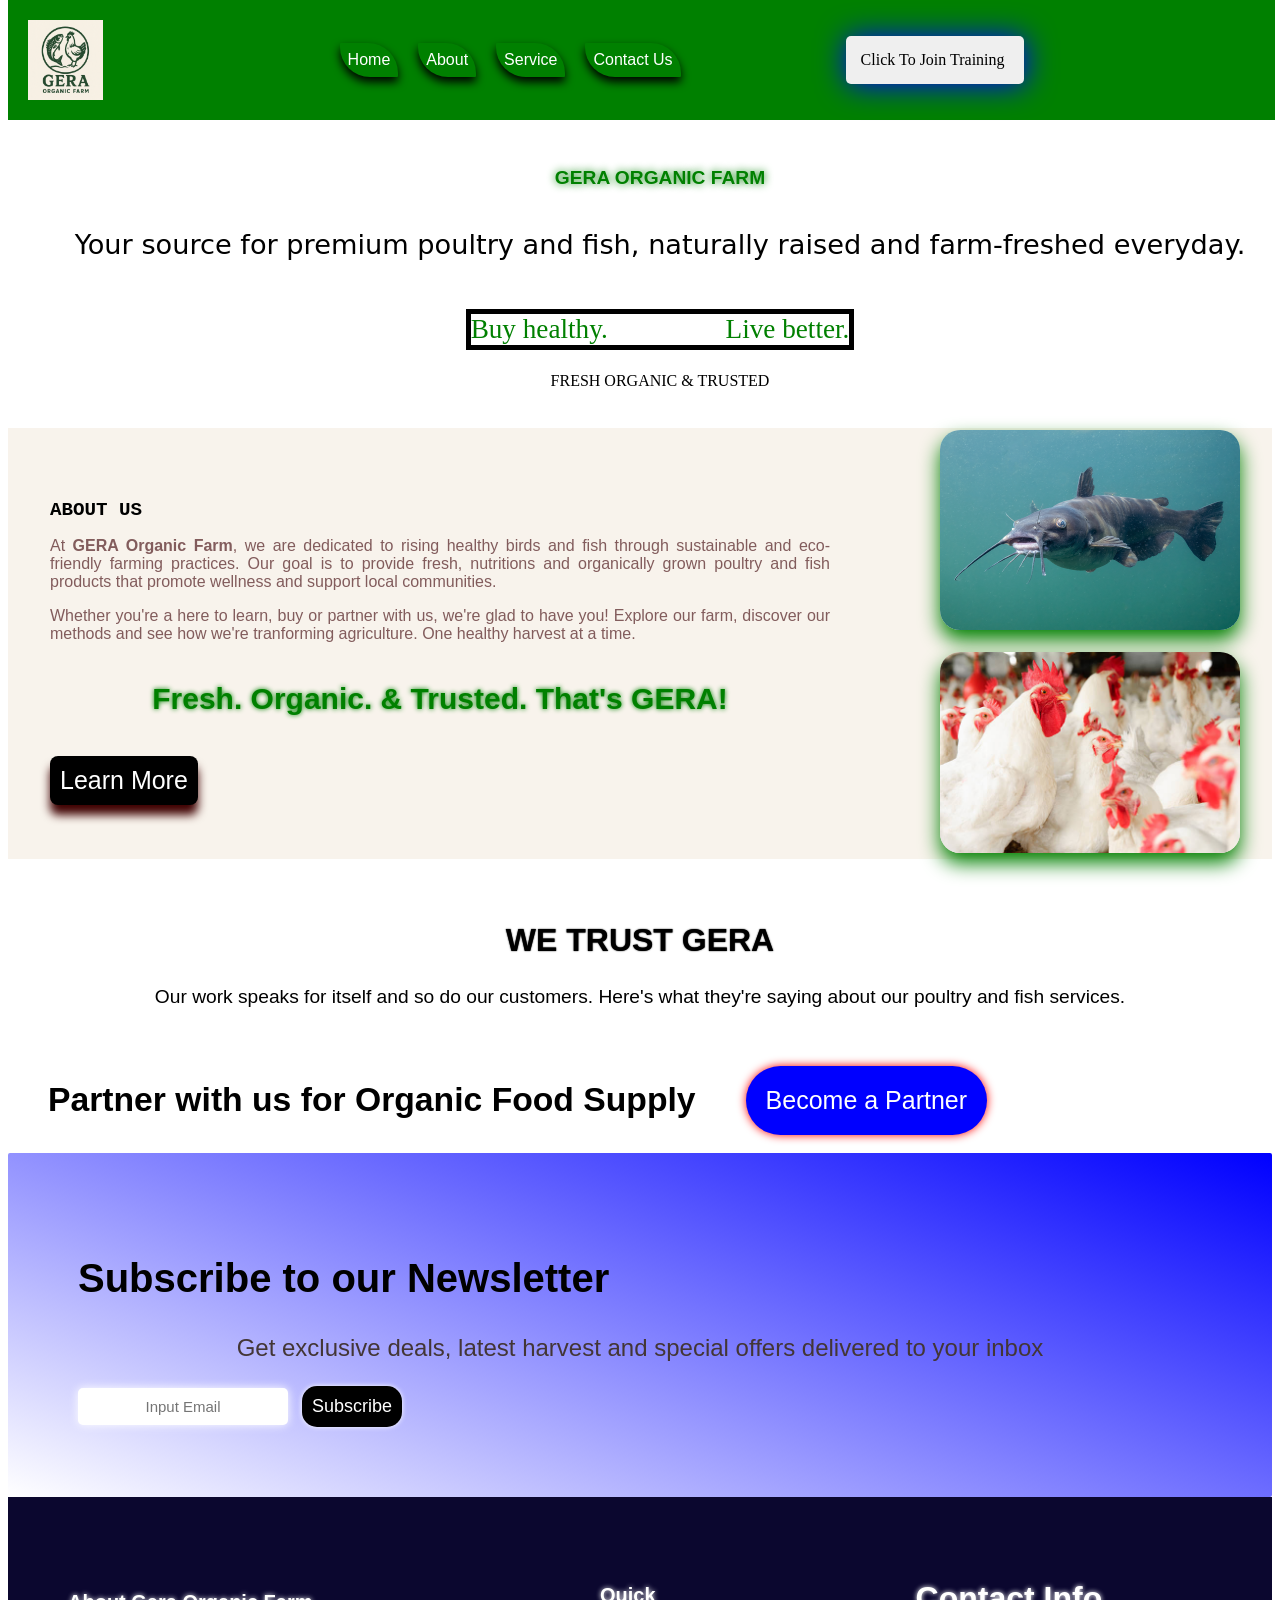
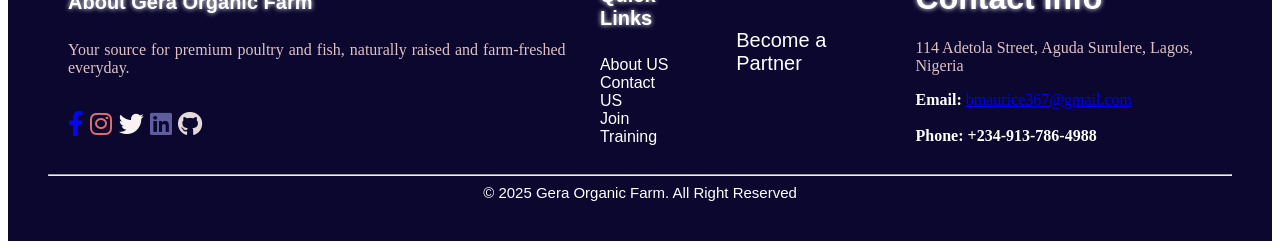
==== index.html @ 363b65d7 "corrected file path" ====
<!DOCTYPE html>
<html lang="en">
<head>
    <meta charset="UTF-8">
    <meta name="viewport" content="width=device-width, initial-scale=1.0">
    <title>GERA ORGANIC FARM &#128509</title>
    <link rel="stylesheet" href="style.css">
    
    <!-- <link rel="stylesheet" href="https://cdnjs.cloudflare.com/ajax/libs/font-awesome/7.0.1/css/all.min.css"> -->

        <link
      rel="stylesheet"
      href="https://cdnjs.cloudflare.com/ajax/libs/font-awesome/6.0.0-beta3/css/all.min.css"
    />
</head>


<body>

    <div class="head-nav">
        <img src="/MEDIA/file_00000000da34620e918df30145b259b1.png" alt="Gera logo" >
        <button class="sidebar-toggle" id="sidebarToggle" aria-label="Open navigation">
            <i class="fa fa-bars"></i>
        </button>
        <nav class="navigate">
            <div class="channel">
                <a href="index.html">Home</a>
                <a href="ABOUT.html">About</a>
                <a href="SERVICE.html">Service</a>
                <a href="CONTACT.html">Contact Us</a>
            </div>
            <form action="TRAIN.HTML">
                <input type="submit" value="Click To Join Training " id="train">
            </form>
        </nav>
    </div>
    

    <!-- Sidebar for mobile -->
    <div id="sidebar" class="sidebar">
        <button class="close-btn" id="closeSidebar" aria-label="Close navigation">&times;</button>
        <a href="index.html">Home</a>
        <a href="ABOUT.html">About</a>
        <a href="SERVICE.html">Service</a>
        <a href="CONTACT.html">Contact Us</a>
        <form action="TRAIN.HTML">
            <input type="submit" value="Click To Join Training " id="train" style="width:90%;margin:10px auto;">
        </form>
    </div>
    <div id="sidebarOverlay" class="sidebar-overlay"></div>
    

    <script>
    // Sidebar toggle logic
    const sidebar = document.getElementById('sidebar');
    const sidebarToggle = document.getElementById('sidebarToggle');
    const closeSidebar = document.getElementById('closeSidebar');
    const sidebarOverlay = document.getElementById('sidebarOverlay');

    function openSidebar() {
        sidebar.classList.add('open');
        sidebarOverlay.classList.add('active');
        document.body.style.overflow = 'hidden';
    }
    function closeSidebarFunc() {
        sidebar.classList.remove('open');
        sidebarOverlay.classList.remove('active');
        document.body.style.overflow = '';
    }
    sidebarToggle.addEventListener('click', openSidebar);
    closeSidebar.addEventListener('click', closeSidebarFunc);
    sidebarOverlay.addEventListener('click', closeSidebarFunc);
    </script>

    <header>
       

        <menu class="title">
            <br><br><br><br><br><br><br>
            <h1>GERA ORGANIC FARM</h1>
            
            <P>Your source for premium poultry and fish, naturally raised and farm-freshed
                everyday.</P>

                <p id="p2">Buy healthy. <span id="span1"> Eat fresh. </span> Live better.</p>

                <div id="spans">
                    <span>FRESH</span>
                    <span>ORGANIC</span>
                    <span>&</span>
                    <span>TRUSTED</span>
                </div>
                <br> 
                <!-- <form action="ABOUT.html">
                  <input type="submit" value="Learn More" id="firstaboutlink">
             </form> -->

         </menu>


    </header>


  

    <aside class="about">
        <div class="about-section">
            <h2>ABOUT US</h2>
            <P>At <strong>GERA Organic Farm</strong>, we are dedicated to rising healthy 
                birds and fish through sustainable and eco-friendly farming practices.
            Our goal is to provide fresh, nutritions and organically grown poultry and
            fish products that promote wellness and support local communities.</P>

            <p>Whether you're a here to learn, buy or partner with us, we're glad to have you!
                Explore our farm, discover our methods and see how we're tranforming agriculture. 
                One healthy harvest at a time.
            </p>

            <h4>Fresh. Organic. & Trusted. That's GERA!</h4>

             <form action="ABOUT.html">
                  <input type="submit" value="Learn More" id="aboutlink">
             </form>

        </div> <br><br> <br> <br>

        <div  class="home-img">
            <img src="/MEDIA/image20240725125740.png" alt="Image of an Adult Catfish" id="fish"> <br> <br>
            <img src="/MEDIA/istockphoto-172476350-612x612.jpg" alt="image of a Cock" id="cock">
        </div>
    </aside>

           

    <br> <br>

    <article>
        <h2>WE TRUST GERA</h2>
         <p>Our work speaks for itself and so do our customers. Here's what 
            they're saying about our poultry and fish services. </p>

    </article>


       


        <div class="partner">
            <h3>Partner with us for Organic Food Supply</h3>

            <a href="#">Become a Partner</a>

            
        </div>
        




        <div class="newsletter">
            <h2>Subscribe to our Newsletter</h2>

            <p>Get exclusive deals, latest harvest and special offers delivered 
                to your inbox </p>

                                    
                    <form action="#">
                        <input type="email" id="mail" placeholder="Input Email" required>
                        <input type="submit" value="Subscribe" id="letter">
                    </form>  
            
        </div>



        <footer>
            <div class="end-nav">
                <div class="about2">
                    
                    <h4>About Gera Organic Farm</h4>

                    <p>Your source for premium poultry and fish, naturally raised and farm-freshed
                            everyday.</p>

                            <br>

                    <div class="social-links">
                        
                        <a href="https://www.facebook.com" > <i class="fa-brands fa-facebook-f"></i>   </a>
                        <a href="https://www.instagram.com" ><i class="fa-brands fa-instagram"></i>  </a>
                        <a href="https://x.com/Benjaminmbabie"> <i class="fa-brands fa-twitter"></i> </a>
                        
                        <a href="https://linkedin.com">  <i class="fa-brands fa-linkedin"></i> </a>
                        <a href="https://github.com"> <i class="fa-brands fa-github"></i> </a> 

                    </div>

 
        
       
       
       

                </div>


                <div class="quick">
                    
                    <h4>Quick Links</h4>

                    <div class="quick-links">
                        <a href="ABOUT.html">About US</a> <br>
                        <a href="CONTACT.html">Contact US</a> <br>
                        <a href="TRAIN.HTML">Join Training</a> <br>
                        
                    </div>


                </div>

                <div class="patner">
                    <div> <a href="#">Become a Partner</a> </div>
                </div>


                <div class="contact">
                    <h1>Contact Info</h1>
                    <p>114 Adetola Street, Aguda Surulere, Lagos, Nigeria</p>
                    <strong>Email:</strong> <a href="mailto:bmuarice367@gmail.com">
                        bmaurice367@gmail.com</a>
                                    <br> <br>
                    <strong>Phone: +234-913-786-4988</strong>    
                </div>

                

            </div>

            <hr>
                <div id="copy">
                    &copy; 2025 Gera Organic Farm. All Right Reserved
                </div>



        



        </footer>

    
</body>



</html>
---- style.css ----
* {
  box-sizing: border-box;
}

html {
  scroll-behavior: smooth;
  scroll-padding: 20px;
}

/* Navigation */

header {
  background-image: url(/..MEDIA/istockphoto-1046450922-612x612.jpg);
  background-position: center;
  background-size: cover;
  padding: 20px;
}

.head-nav {
  display: flex;

  padding: 20px 15px;
  position: sticky;
  top: 0;
  z-index: 1;
  background-color: green;
  width: 99%;
}

.head-nav img {
  width: 5rem;
  height: 5rem;
  padding-left: 5px;
}

.navigate {
  display: flex;
  flex: end;
  justify-content: center;
  align-items: center;
  margin: auto;
  gap: 165px;
}

.channel {
  display: flex;
  list-style: none;
  gap: 20px;
  color: white;
}

.channel a {
  color: inherit;
  text-decoration: none;
  font-size: 100%;
  font-family: "Franklin Gothic Medium", "Arial Narrow", Arial, sans-serif;
  border: none;
  box-shadow: 0px 5px 10px black;
  padding: 8px;
  border-radius: 1px 30px;
  transition: all 1s;
}

a:hover {
  transform: translateY(5px);
  transition: 1s;
}

#train {
  font-size: 100%;
  font-family: cursive;
  font-weight: 20%;
  border-radius: 5px;
  padding: 15px;
  
  border: none;
  box-shadow: 1px 1px 30px blue;
}

#train:hover {
  background-color: blue;
  color: white;
  box-shadow: 0px 0px 20px white;
}

/* Still on header style for class title */

.title {
  display: flex;
  flex-direction: column;
  justify-content: center;
  align-items: center;
  margin: auto;
  animation: Bounce 1s ease-out both;
}

.title h1 {
  font-size: 60px;
  font-family: Verdana, Geneva, Tahoma, sans-serif;
  color: green;
  text-shadow: 0px 0px 8px;
}

/* 
@keyframes flipIn {

    from {
        transform: rotateY(90deg);
        opacity: 0;
    }
    to {
        transform: rotateY(0deg);
        opacity: 1;
    }
    
} */

@keyframes Bounce {
  from {
    opacity: 0;
    transform: translateY(30px);
  }
  to {
    opacity: 1;
    transform: translateX(0);
  }
}

.title p {
  font-size: 170%;
  text-align: center;
  font-family:
    system-ui,
    -apple-system,
    BlinkMacSystemFont,
    "Segoe UI",
    Roboto,
    Oxygen,
    Ubuntu,
    Cantarell,
    "Open Sans",
    "Helvetica Neue",
    sans-serif;
}

#p2 {
  font-family: cursive;
  box-shadow: 0px 0px 0px 5px black;
  border: none;
  color: green;
  background: linear-gradient(250deg, rgb(16, 0, 0));
}

.title #spans {
  
  width: 800px;
  text-align: center;
}

#span1 {
  color: white;
}

#firstaboutlink {
  padding: 10px;
  width: 200px;
  font-size: 170%;
  /* font-family: Impact, Haettenschweiler, Narrow Bold', sans-se-if; */
  border: 2px solid white;
  background-color: rgb(110, 68, 4, 0.1);
  color: rgb(42, 33, 33);
  border-radius: 20px;
  text-decoration: none;
  cursor: pointer;
  margin-top: 20px;
}

#firstaboutlink:hover {
  /* background: linear-gradient(360deg, green); */
  box-shadow: 0px 0px 50px;
  color: white;
}

/* Responsive Design */
@media (max-width: 1024px) {
  /* .head-nav, */
  .navigate,
  .channel,
  .end-nav,
  .title,
  .about,
  .about-section,
  .pfarm,
  .offer,
  .benefit,
  .bsfimage {
    flex-direction: column !important;
    gap: 20px !important;
    align-items: center !important;
  }
  .pfarm {
    gap: 20px !important;
  }
  .about-section,
  .pfarm p,
  .benefit,
  .offer,
  .bsfimage {
    width: 100% !important;
  }
}

@media (max-width: 600px) {
  header,
  .head-nav,
  .end-nav,
  .title,
  .about,
  .about-section,
  .pfarm,
  .offer,
  .benefit,
  .bsfimage,
  /* .main-about, */
  /* .testimonial, */
  .partner,
  .newsletter,
  footer {
    flex-direction: column !important;
    width: 100vw !important;
    max-width: 100vw !important;
    gap: 10px !important;
    padding: 8px 0 !important;
    margin: 0 !important;
    align-items: center !important;
    box-sizing: border-box;
  }

  
  .head-nav {
    padding: 10px 5px !important;
    width: 100vw !important;
    min-width: 100vw !important;
    justify-content: space-between !important;
  }
  .head-nav img {
    width: 55px !important;
    height: 55px !important;
    padding-left: 0 !important;
  }
  .title h1, #what, .about-section h2, .main-about h4, .offer h3, .newsletter h2, .partner h3 {
    font-size: 1.2rem !important;
    text-align: center !important;
    margin: 0 !important;
  }
  .title p, .about-section p, .main-about p, .benefit ul, .pfarm p, .offer ul, .newsletter p {
    font-size: 1rem !important;
    padding: 0 8px !important;
    text-align: left !important;
  }
  .about-section, .main-about, .partner, .newsletter, footer {
    padding: 8px 0 !important;
    margin: 0 !important;
    width: 100vw !important;
    max-width: 100vw !important;
  }
  .main-about {
    height: auto !important;
    padding: 0 !important;
  }
  .main-about img, .about-section img, .bsfimage img, #fish, #cock {
    width: 90vw !important;
    max-width: 320px !important;
    height: auto !important;
    border-radius: 12px !important;
    box-shadow: 0px 4px 10px green !important;
    margin: 0 auto 10px auto !important;
    display: block !important;
  }


  .testimonial aside {
    flex-direction: column !important;
    align-items: center !important;
    width: 100vw !important;
    max-width: 100vw !important;
    margin: 0 !important;
  }
  .testimonial .qoute {
    padding: 0 8px !important;
    font-size: 0.95rem !important;
  }
  .navigate, .channel {
    display: none !important;
  }
  .sidebar-toggle {
    display: block;
    background: none;
    border: none;
    color: white;
    font-size: 2rem;
    position: absolute;
    left: 10px;
    top: 20px;
    z-index: 1002;
    cursor: pointer;
  }
  .sidebar {
    display: flex;
    flex-direction: column;
    position: fixed;
    top: 0;
    left: 0;
    width: 75vw;
    max-width: 320px;
    height: 100vh;
    background: #1a4d1a;
    box-shadow: 2px 0 10px rgba(0,0,0,0.3);
    padding: 40px 20px 20px 20px;
    transform: translateX(-100%);
    transition: transform 0.3s ease;
    z-index: 1003;
  }
  .sidebar.open {
    transform: translateX(0);
  }
  .sidebar a {
    color: #fff;
    text-decoration: none;
    font-size: 1.1rem;
    margin: 12px 0;
    padding: 8px 0;
    border-bottom: 1px solid #2e7d32;
    font-family: Arial, sans-serif;
  }
  .sidebar .close-btn {
    position: absolute;
    top: 10px;
    right: 20px;
    background: none;
    border: none;
    color: #fff;
    font-size: 2rem;
    cursor: pointer;
  }
  .sidebar-overlay {
    display: none;
    position: fixed;
    top: 0;
    left: 0;
    width: 100vw;
    height: 100vh;
    background: rgba(0,0,0,0.4);
    z-index: 1002;
  }
  .sidebar-overlay.active {
    display: block;
  }

  #train{
    width: 45vw !important;
    /* max-width: 320px !important; */
    font-size: 1rem !important;
    padding: 10px !important;
    /* margin: 10px auto !important; */
    /* display: block !important; */
  } 

  #firstaboutlink, #aboutlink, #servicelink, #letter {
    width: 40vw !important;
    max-width: 320px !important;
    font-size: 1rem !important;
    padding: 10px !important;
    margin: 10px auto !important;
    display: block !important;
  }
  form {
    width: 100vw !important;
    max-width: 100vw !important;
    margin: 0 auto !important;
    padding: 0 !important;
  }
  .social-links a {
    font-size: 1.5rem !important;
    margin: 0 8px !important;
  }
  .quick-links, .patner, .contact {
    width: 100vw !important;
    max-width: 100vw !important;
    text-align: center !important;
    padding: 0 !important;
  }
  .about2, .quick, .patner, .contact {
    margin: 0 !important;
    padding: 0 !important;
  }
  hr {
    width: 95vw !important;
    margin: 10px auto !important;
  }
  #copy {
    font-size: 0.9rem !important;
    text-align: center !important;
    margin: 0 !important;
    padding: 5px 0 !important;
  }
  /* Remove hover effects for mobile */
  #fish:hover, #cock:hover, #servicelink:hover, #firstaboutlink:hover, #aboutlink:hover {
    transform: none !important;
    transition: none !important;
    background: inherit !important;
    color: inherit !important;
    box-shadow: none !important;
  }

.fish:hover {
  transform: scale(0.9);
  transition: 1s;
}

.poultry:hover {
  transform: scale(0.9);
  transition: 1s;
}

.bsf:hover {
  transform: scale(0.9);
  transition: 1s;
}
}


@media (min-width: 601px) {
  .sidebar, .sidebar-toggle, .sidebar-overlay {
    display: none !important;
  }
  .navigate, .channel {
    display: flex !important;
  }

}
  .about-section h2,
  .benefit h2,
  .title h1,
  .offer h3 {
    font-size: 1.2rem !important;
  }
  .about-section p,
  .benefit ul,
  .pfarm p,
  .offer ul {
    font-size: 1rem !important;
  }

  .head-nav {
    display: flex;
    flex-direction: wrap;
    position: absolute;
    top: none;
    z-index: none;
    background-color: green;

    
  }

/* Styling main content */

.about {
  display: flex;
  padding: 2px;
  justify-content: center;
  align-items: center;
  margin: auto;
  /* gap: 50px; */
  background-color: rgb(248, 243, 236);
}

.about-section {
  max-width: 800px;
  margin-right: 100px;
  padding: 10px;
}

.about-section h2 {
  font-size: 35px;
  font-family: "Courier New", Courier, monospace;
}

.about-section p {
  font-size: 20px;
  text-align: justify;
  font-family: Verdana, Geneva, Tahoma, sans-serif;
  color: rgb(130, 92, 92);
  line-break: auto;
}

.about-section h4 {
  color: green;
  font-size: 30px;
  text-align: center;
  text-shadow: 0px 0px 5px;
  font-family: "Gill Sans", "Gill Sans MT", Calibri, "Trebuchet MS", sans-serif;
}

#aboutlink {
  font-size: 25px;
  color: white;
  background-color: black;
  border: none;
  box-shadow: 0px 10px 10px rgb(64, 3, 3);
  border-radius: 8px;
  padding: 10px;
  cursor: pointer;
  /* display: flex; */
  /* justify-items: center; */
  margin: auto;
  font-family:
    "Trebuchet MS", "Lucida Sans Unicode", "Lucida Grande", "Lucida Sans",
    Arial, sans-serif;
  /* transform: translateY(2px); */
  transition: 0.5s;
}

#aboutlink:hover {
  background-color: rgb(9, 89, 24);
}

#fish,
#cock {
  border-radius: 20px;
  box-shadow: 0px 10px 20px green;
  width: 300px;
}

#fish:hover {
  transform: translateX(-5px);
  transition: 0.8s;
}

#cock:hover {
  transform: translateX(-5px);
  transition: 0.8s;
}

#what {
  text-align: center;
  font-size: 2rem;
  font-family: Verdana, Geneva, Tahoma, sans-serif;
  text-shadow: 0px 0px 3px blue;
}

.main-about {
  display: flex;
  flex-direction: column;
  /* gap: 1px; */
  justify-content: center;
  align-items: center;
  padding: 10px;
  height: 750px;
}

.main-about h4 {
  font-size: 200%;
  font-family: "Gill Sans", "Gill Sans MT", Calibri, "Trebuchet MS", sans-serif;
}

.main-about p {
  font-size: 120%;
  text-align: justify;
  padding: 20px;
  font-family: "Segoe UI", Tahoma, Geneva, Verdana, sans-serif;
}
.main-about #servicelink {
  font-size: 20px;
  margin-bottom: 10px;
  font-family: Verdana, Geneva, Tahoma, sans-serif;
  box-shadow: 0px 0px 10px black;
  background-color: rgb(16, 83, 16);
  color: white;
  border: none;
  border-radius: 20px;
  padding: 10px;
}

#servicelink:hover {
  transform: translateY(-5px);
  transition: ease-in-out 0.5s;
  background-color: rgb(61, 108, 61);
}

.poultry,
.fish,
.bsf {
  background-color: white;
}

.poultry {
  border-radius: 10px;
  box-shadow: 0px 0px 20px rgb(3, 47, 3);
  text-align: center;
  width: 500px;
  /* height: 20px; */
}

.poultry img {
  width: 500px;
}

.fish {
  border-radius: 20px;
  box-shadow: 0px 0px 20px rgb(3, 47, 3);
  text-align: center;
  width: 500px;
}

.fish p {
  margin-top: -50px;
}

.bsf {
  border-radius: 10px;
  box-shadow: 0px 0px 20px rgb(3, 47, 3);
  text-align: center;
  width: 500px;
}

.fish img {
  width: 500px;
  height: 350px;
}
.bsf img {
  width: 500px;
}

.fish:hover {
  transform: scale(0.9);
  transition: 1s;
}

.poultry:hover {
  transform: scale(0.9);
  transition: 1s;
}

.bsf:hover {
  transform: scale(0.9);
  transition: 1s;
}

/* Styling odf rating */

section {
  margin-top: 20px;
  display: flex;
  justify-content: center;
  align-items: center;
  gap: 15%;
  background-color: rgb(248, 252, 247);
  border: none;
  box-shadow: 0px 0px 10px;
  padding: 15px;
  border-radius: 10px;
  /* text-align: center; */
}

section:hover {
  transform: translateY(-10px);
  transition: 1s;
}

section h3 {
  border: none;
  box-shadow: 0px 0px 10px black;
  width: 90px;
  border-radius: 100px;
  height: 90px;
  display: flex;
  justify-content: center;
  align-items: center;
  font-size: 200%;
  font-family: "Franklin Gothic Medium", "Arial Narrow", Arial, sans-serif;
  background-color: blue;
  color: white;
}

section p {
  font-size: 120%;
  font-family: "Gill Sans", "Gill Sans MT", Calibri, "Trebuchet MS", sans-serif;
  /* margin: auto; */
  text-align: center;
}

article {
  text-align: center;
}

article h2 {
  text-shadow: 0px 0px 1.5px;
  font-size: 200%;
  font-family: "Gill Sans", "Gill Sans MT", Calibri, "Trebuchet MS", sans-serif;
}

article p {
  font-size: 120%;
  font-family: "Segoe UI", Tahoma, Geneva, Verdana, sans-serif;
}

/* Styling Testimonial */

.testimonial {
  display: grid;
  grid-template-columns: auto auto;
  gap: 20px;
  padding: 10px;
  box-shadow: 0px 0px 10px green;
  border-radius: 20px;
  width: 1000px;
  margin: auto;
  padding-top: 20px;
}

blockquote {
  font-size: 17px;
  color: rgb(100, 97, 94);
  font-family:
    system-ui,
    -apple-system,
    BlinkMacSystemFont,
    "Segoe UI",
    Roboto,
    Oxygen,
    Ubuntu,
    Cantarell,
    "Open Sans",
    "Helvetica Neue",
    sans-serif;
  width: 400px;
  text-align: justify;
}

.testimonial div {
  margin-left: 50px;
  box-shadow: 0px 0px 10px blue;
  border: none;
}
.qoute p {
  font-family: Verdana, Geneva, Tahoma, sans-serif;
}

.partner {
  display: flex;
  /* justify-content: center; */
  align-items: center;
  margin-top: 40px;
  gap: 50px;
  padding-left: 40px;
}

.partner {
  font-size: 180%;
  font-family: "Franklin Gothic Medium", "Arial Narrow", Arial, sans-serif;
}

.partner a {
  background-color: blue;
  color: white;
  padding: 20px;
  border-radius: 50px;
  text-decoration: none;
  font-size: 25px;
  text-align: center;
  font-family: "Franklin Gothic Medium", "Arial Narrow", Arial, sans-serif;
  box-shadow: 0px 0px 10px red;
}

.partner a:hover {
  background-color: black;
}

.newsletter {
  justify-items: center;
  background: linear-gradient(200deg, blue, white);
  padding: 70px;
  border: none;
  border-radius: 2px;
}

.newsletter h2 {
  font-size: 250%;
  font-family: Verdana, Geneva, Tahoma, sans-serif;
}

.newsletter p {
  font-size: 150%;
  text-align: center;
  font-family:
    "Trebuchet MS", "Lucida Sans Unicode", "Lucida Grande", "Lucida Sans",
    Arial, sans-serif;
  color: rgb(67, 54, 54);
}

#letter {
  padding: 10px;
  font-size: 18px;
  background-color: black;
  color: white;
  border-radius: 15px;
  border: none;
  box-shadow: 0px 0px 5px white;
  margin-left: 5px;
  font-family:
    "Lucida Sans", "Lucida Sans Regular", "Lucida Grande",
    "Lucida Sans Unicode", Geneva, Verdana, sans-serif;
}

#mail {
  padding: 10px;
  font-size: 15px;
  font-family: Verdana, Geneva, Tahoma, sans-serif;
  border: none;
  border-radius: 5px;
  box-shadow: 0px 0px 10px white;
  margin-right: 5px;
  text-align: center;
}

#mail:hover {
  box-shadow: 0px 0px 10px black;
  border: none;
  outline: none;
}

#letter:hover {
  box-shadow: 0px 0px 10px black;
  transform: scale(1.1);
  transition: 1s;
}

/* Styling for footer */

footer {
  background-color: rgb(11, 7, 47);
  color: white;
  padding: 40px;
}

.end-nav {
  display: flex;
  align-items: center;
  justify-content: center;
  margin: auto;
  gap: 3%;
  padding: 20px;
}

footer .about2 {
  text-align: justify;
}

.about2 h4 {
  font-size: 20px;
  font-family: Verdana, Geneva, Tahoma, sans-serif;
  text-shadow: 0px 0px 5px;
}

.about2 p {
  color: rgb(224, 194, 194);
  font-family: Cambria, Cochin, Georgia, Times, "Times New Roman", serif;
}

#copy {
  text-align: center;
}

.social-links a {
  font-size: 25px;
  text-decoration: none;
  /* color: white; */
  opacity: 10;
}

.social-links i:hover {
  transform: translateY(-10px);
  transition: 1s;
}

.fa-facebook-f {
  color: rgb(5, 5, 243);
}

.fa-instagram {
  color: rgb(221, 112, 112);
}

.fa-linkedin {
  color: rgb(93, 93, 159);
}

.fa-twitter {
  color: rgb(248, 242, 242);
}

.fa-youtube {
  color: red;
}

.fa-github {
  color: rgb(229, 216, 216);
}

.quick h4 {
  font-size: 20px;
  font-family:
    "Lucida Sans", "Lucida Sans Regular", "Lucida Grande",
    "Lucida Sans Unicode", Geneva, Verdana, sans-serif;
  text-shadow: 0px 0px 5px;
}

.quick-links {
  width: 80px;
}

.quick-links a {
  color: inherit;
  text-decoration: none;
  text-align: justify;
  font-family: "Gill Sans", "Gill Sans MT", Calibri, "Trebuchet MS", sans-serif;
}

.quick-links a:hover {
  color: rgb(14, 84, 6);
  transform: translateY(10px);
  transition: 1s;
}

.patner a {
  font-size: 20px;
  text-decoration: none;
  color: inherit;
  font-family: "Gill Sans", "Gill Sans MT", Calibri, "Trebuchet MS", sans-serif;
}

.patner a:hover {
  color: green;
}

.contact h1 {
  font-family:
    "Lucida Sans", "Lucida Sans Regular", "Lucida Grande",
    "Lucida Sans Unicode", Geneva, Verdana, sans-serif;
  text-shadow: 0px 0px 5px;
}

.contact p {
  color: rgb(224, 194, 194);

  font-family: Cambria, Cochin, Georgia, Times, "Times New Roman", serif;
}

#copy {
  font-family: "Gill Sans", "Gill Sans MT", Calibri, "Trebuchet MS", sans-serif;
  font-size: 15px;
}
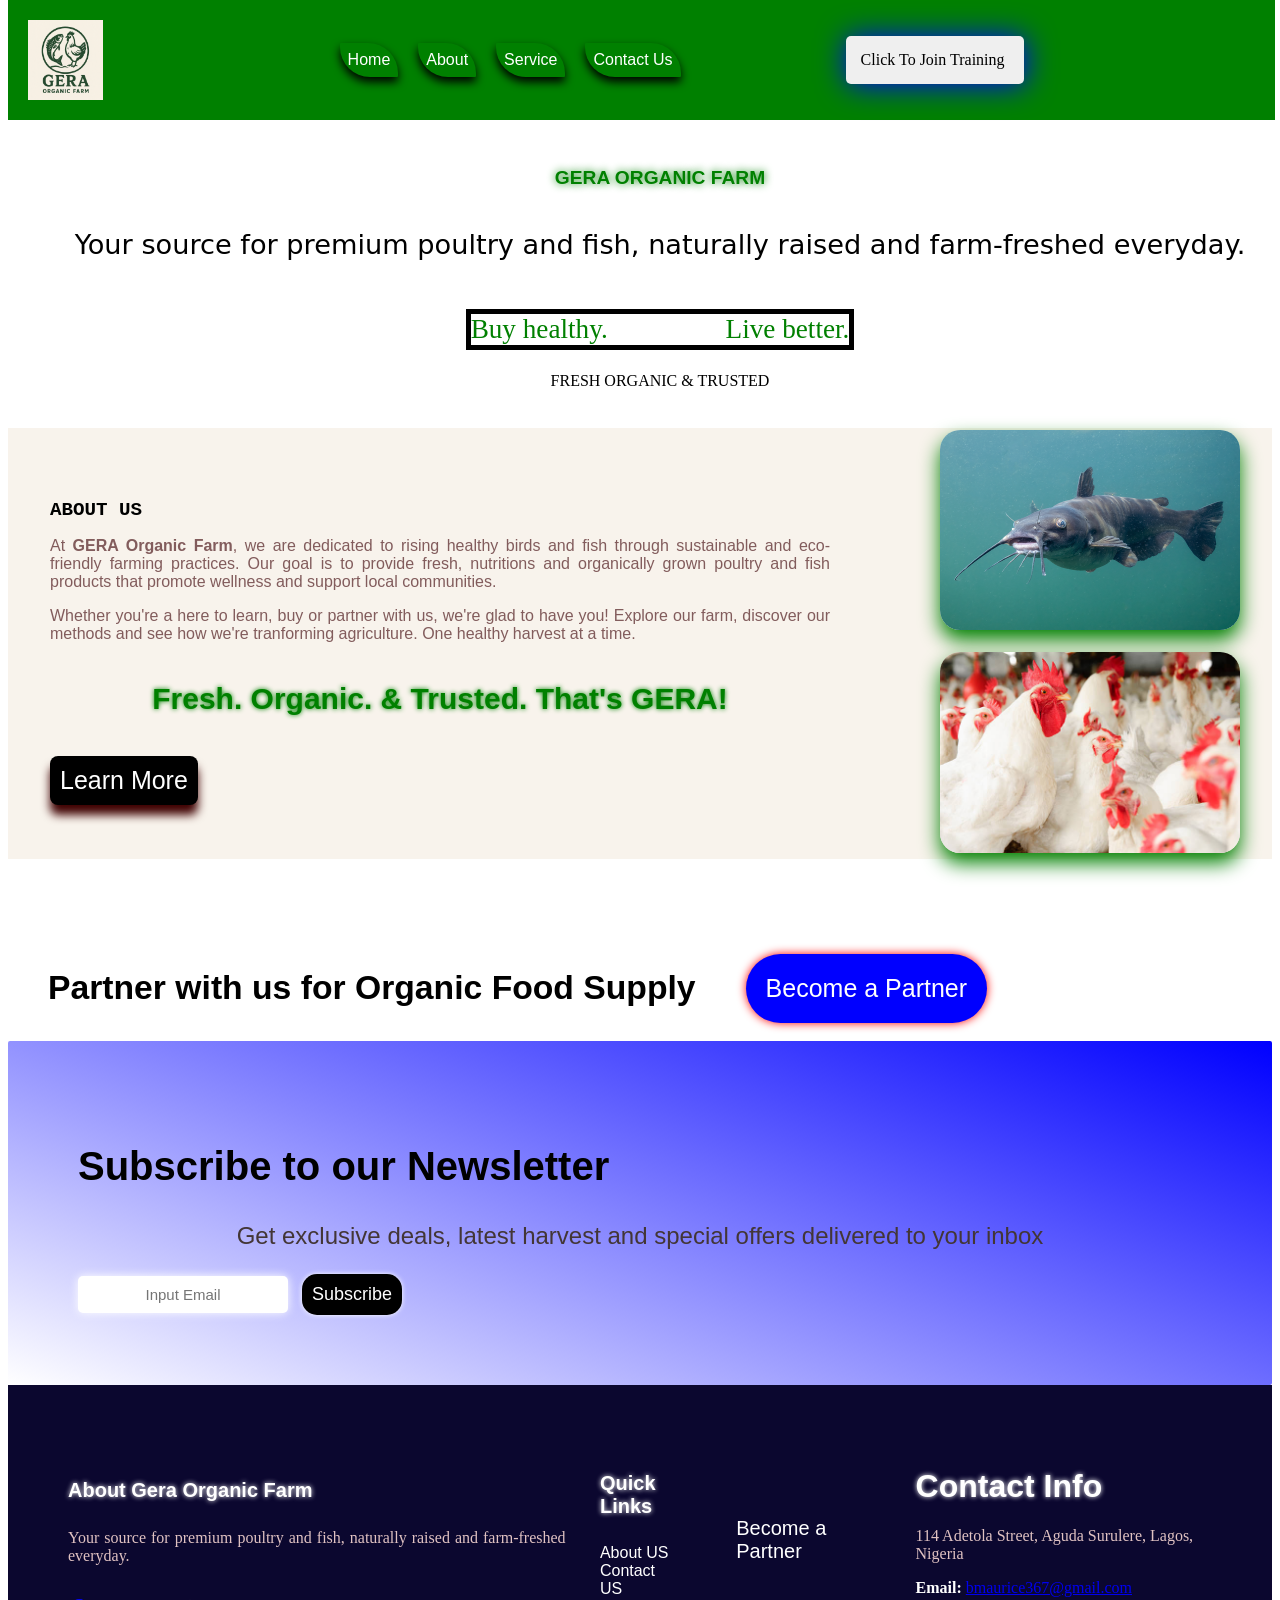
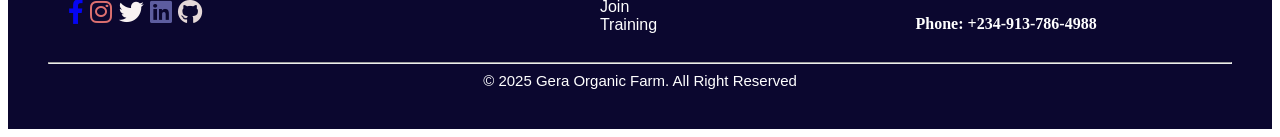
==== commit 9ddcd686: "settled a bug" ====
--- a/index.html
+++ b/index.html
@@ -25,11 +25,11 @@
         <nav class="navigate">
             <div class="channel">
                 <a href="index.html">Home</a>
-                <a href="ABOUT.html">About</a>
-                <a href="SERVICE.html">Service</a>
-                <a href="CONTACT.html">Contact Us</a>
+              <a href="/project2 HTML/ABOUT.html">About</a>
+           <a href="/project2 HTML/SERVICE.html">Service</a>
+          <a href="/project2 HTML/CONTACT.html">Contact Us</a>
             </div>
-            <form action="TRAIN.HTML">
+            <form action="/project2 HTML/TRAIN.HTML">
                 <input type="submit" value="Click To Join Training " id="train">
             </form>
         </nav>
@@ -40,10 +40,10 @@
     <div id="sidebar" class="sidebar">
         <button class="close-btn" id="closeSidebar" aria-label="Close navigation">&times;</button>
         <a href="index.html">Home</a>
-        <a href="ABOUT.html">About</a>
-        <a href="SERVICE.html">Service</a>
-        <a href="CONTACT.html">Contact Us</a>
-        <form action="TRAIN.HTML">
+        <a href="/project2 HTML/ABOUT.html">About</a>
+        <a href="/project2 HTML/SERVICE.html">Service</a>
+        <a href="/project2 HTML/CONTACT.html">Contact Us</a>
+        <form action="/project2 HTML/TRAIN.HTML">
             <input type="submit" value="Click To Join Training " id="train" style="width:90%;margin:10px auto;">
         </form>
     </div>
@@ -125,8 +125,8 @@
         </div> <br><br> <br> <br>
 
         <div  class="home-img">
-            <img src="/MEDIA/image20240725125740.png" alt="Image of an Adult Catfish" id="fish"> <br> <br>
-            <img src="/MEDIA/istockphoto-172476350-612x612.jpg" alt="image of a Cock" id="cock">
+            <img src="../MEDIA/image20240725125740.png" alt="Image of an Adult Catfish" id="fish"> <br> <br>
+            <img src="../MEDIA/istockphoto-172476350-612x612.jpg" alt="image of a Cock" id="cock">
         </div>
     </aside>
 
@@ -134,13 +134,13 @@
 
     <br> <br>
 
-    <article>
+    <!-- <article>
         <h2>WE TRUST GERA</h2>
          <p>Our work speaks for itself and so do our customers. Here's what 
             they're saying about our poultry and fish services. </p>
 
     </article>
-
+ -->
 
        
 
